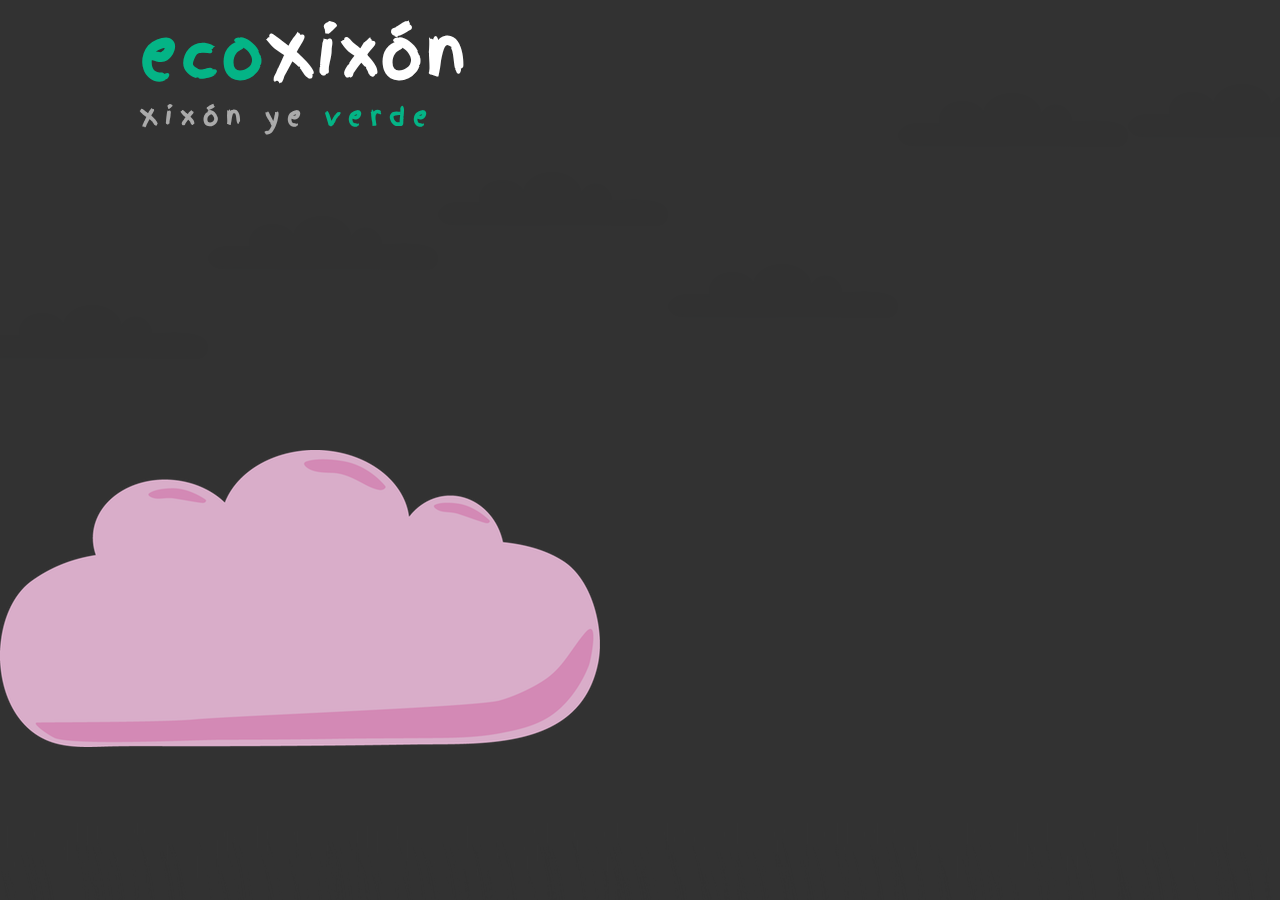
==== index.html @ 409fed89 "Inicial" ====
<!DOCTYPE html>
<!--[if IE 8]> 				 <html class="no-js lt-ie9" lang="en" > <![endif]-->
<!--[if gt IE 8]><!--> <html class="no-js" lang="en" > <!--<![endif]-->

<head>
	<meta charset="utf-8" />
  <meta name="viewport" content="width=device-width" />
  <title>ecoXixón</title>

  
  <link rel="stylesheet" href="css/foundation.css" />
  <link href='http://fonts.googleapis.com/css?family=Finger+Paint' rel='stylesheet' type='text/css'>
  <link href='http://fonts.googleapis.com/css?family=Josefin+Sans' rel='stylesheet' type='text/css'>
  <link rel="stylesheet" href="css/estilo.css" type="text/css">
  <script src="js/vendor/custom.modernizr.js"></script>
  <script src="js/nubes.js"></script>
   <script src="js/modal.js"></script>
   <meta http-equiv="Content-Type" content="text/html; charset=iso-8859-1">
</head>
<body>
	<div id="sombreado">
		<div id="marco"></div>
	</div>
	<canvas id="fondo" width="400px" height="400px"></canvas>
	<div id='contenido'>
		<header>
			<div class="row collapse">
				<div class="large-6 small-6 columns">
					<h1><span class="verde">eco</span>Xixón</h1>
					<h2>Xixón ye <span class='verde'>verde</span></h2>
				</div>
			</div>
		</header>
		<div id='principal'>
			<div class="row collapse">
				<h3>Aplicación ganadora del II Festival de Datos Abiertos de Gijón</h3>
				<h3>Próximamente en sus mejores dispositivos</h3>
			</div>
		  <script>
		  document.write('<script src=' +
		  ('__proto__' in {} ? 'js/vendor/zepto' : 'js/vendor/jquery') +
		  '.js><\/script>')
		  </script>
		  		  
		  <script src="js/foundation.min.js"></script>
		  <!--
		  
		  <script src="js/foundation/foundation.js"></script>
		  
		  <script src="js/foundation/foundation.alerts.js"></script>
		  
		  <script src="js/foundation/foundation.clearing.js"></script>
		  
		  <script src="js/foundation/foundation.cookie.js"></script>
		  
		  <script src="js/foundation/foundation.dropdown.js"></script>
		  
		  <script src="js/foundation/foundation.forms.js"></script>
		  
		  <script src="js/foundation/foundation.joyride.js"></script>
		  
		  <script src="js/foundation/foundation.magellan.js"></script>
		  
		  <script src="js/foundation/foundation.orbit.js"></script>
		  
		  <script src="js/foundation/foundation.placeholder.js"></script>
		  
		  <script src="js/foundation/foundation.reveal.js"></script>
		  
		  <script src="js/foundation/foundation.section.js"></script>
		  
		  <script src="js/foundation/foundation.tooltips.js"></script>
		  
		  <script src="js/foundation/foundation.topbar.js"></script>
		  
		  <script src="js/foundation/foundation.interchange.js"></script>
		  
		  -->
		  
		  <script>
		    $(document).foundation();
		  </script>
		  <script src="js/vendor/jquery.js"></script>
		</div>
	 </div>
</body>
</html>
---- css/estilo.css ----
body
{
	background-color: #404343;
	margin: 0;
	padding: 0;
}

#fondo
{
	position: fixed;
	z-index: -1;
}

#contenido
{
	z-index: 1000;
	font-family: 'Josefin Sans', sans-serif;
	width: 1000px;
	margin: 0 auto 100px auto;
}

h1
{
	color: #fff;
	font-family: 'Finger Paint', cursive;
	font-size: 4em;
	letter-spacing: 4px;
	margin: 10px 0px 0px 0px;
}

h2
{
	color: #aaa;
	font-family: 'Finger Paint', cursive;
	font-size: 1.5em;
	letter-spacing: 8px;
	margin-top: 0;
}

.verde
{
	color: #04B486;
}

h3
{
	color: #fff;
	font-weight: normal;
	padding: 0;
	margin: 0;
	letter-spacing: 2px;
	font-size: 2em;
	text-align: center;
	visibility: hidden;
}

h4
{
	font-weight: normal;
	padding: 0;
	margin: 0;
	letter-spacing: 2px;
}

header
{
	margin-bottom: 30px;
}

#principal
{
	opacity: 0.9;
	border-radius: 5px;
}

#sombreado
{
	position: fixed;
	top: 0px;
	left: 0px;
	width: 100%;
	height: 100%;
	background-image: url(../img/sombra.png);
}

#marco
{
	/*margin: 0 auto;*/
	background-image: url(../img/nube_sesion.png);
	position: absolute;
	top: 50%;
	/* left: 50%; */
	width: 600px;
	height: 297px;
	padding: 135px 0px 0px 0px;
	margin: 0px;
	text-align: center;
}

#idea
{
	float: right;
	text-align: center;
}

#festival
{
	float: left;
}

#agradecimientos
{
	text-align: center;
}

.institucion
{
	margin: 20px 15px 0px 15px;
}

footer
{
	padding-top: 50px;
	color: #fff;
	visibility: hidden;
}

.social
{
	float: right;
	margin-top: 30px;
	margin-right: 10px;
	width: 80px;
	text-align: right;
	visibility: hidden;
}
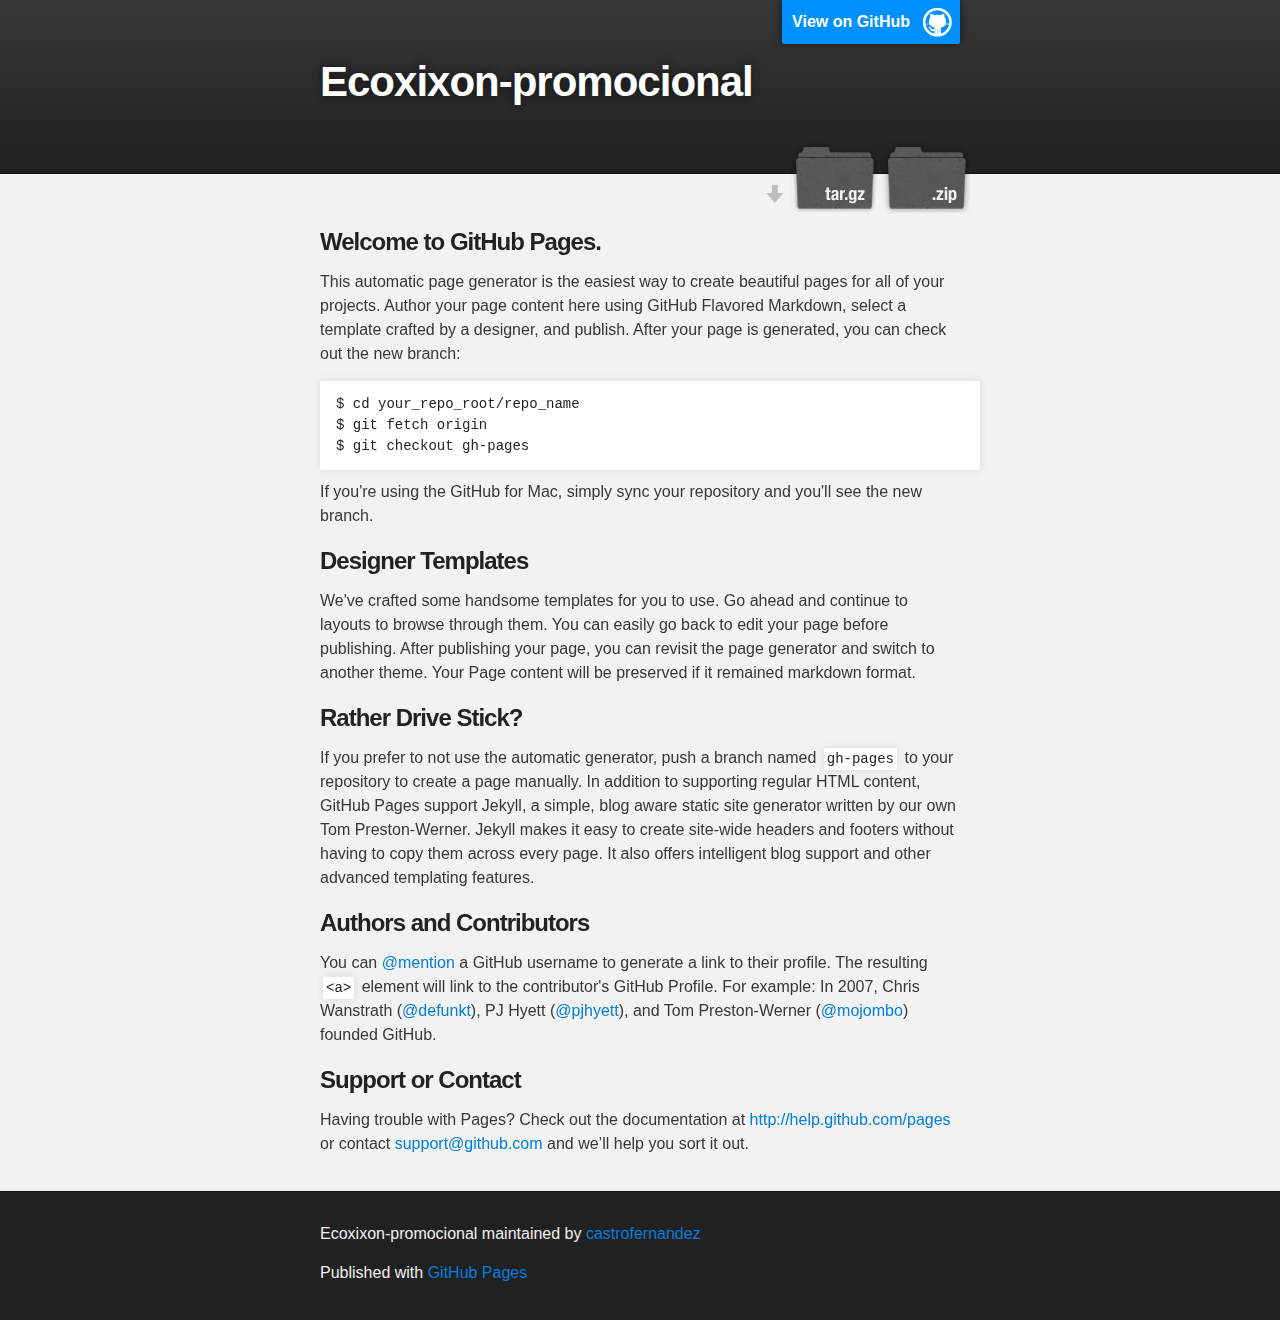
==== commit acf8d87f: "Create gh-pages branch via GitHub" ====
--- a/index.html
+++ b/index.html
@@ -1,87 +1,79 @@
 <!DOCTYPE html>
-<!--[if IE 8]> 				 <html class="no-js lt-ie9" lang="en" > <![endif]-->
-<!--[if gt IE 8]><!--> <html class="no-js" lang="en" > <!--<![endif]-->
+<html>
 
-<head>
-	<meta charset="utf-8" />
-  <meta name="viewport" content="width=device-width" />
-  <title>ecoXixón</title>
+  <head>
+    <meta charset='utf-8' />
+    <meta http-equiv="X-UA-Compatible" content="chrome=1" />
+    <meta name="description" content="Ecoxixon-promocional : " />
 
-  
-  <link rel="stylesheet" href="css/foundation.css" />
-  <link href='http://fonts.googleapis.com/css?family=Finger+Paint' rel='stylesheet' type='text/css'>
-  <link href='http://fonts.googleapis.com/css?family=Josefin+Sans' rel='stylesheet' type='text/css'>
-  <link rel="stylesheet" href="css/estilo.css" type="text/css">
-  <script src="js/vendor/custom.modernizr.js"></script>
-  <script src="js/nubes.js"></script>
-   <script src="js/modal.js"></script>
-   <meta http-equiv="Content-Type" content="text/html; charset=iso-8859-1">
-</head>
-<body>
-	<div id="sombreado">
-		<div id="marco"></div>
-	</div>
-	<canvas id="fondo" width="400px" height="400px"></canvas>
-	<div id='contenido'>
-		<header>
-			<div class="row collapse">
-				<div class="large-6 small-6 columns">
-					<h1><span class="verde">eco</span>Xixón</h1>
-					<h2>Xixón ye <span class='verde'>verde</span></h2>
-				</div>
-			</div>
-		</header>
-		<div id='principal'>
-			<div class="row collapse">
-				<h3>Aplicación ganadora del II Festival de Datos Abiertos de Gijón</h3>
-				<h3>Próximamente en sus mejores dispositivos</h3>
-			</div>
-		  <script>
-		  document.write('<script src=' +
-		  ('__proto__' in {} ? 'js/vendor/zepto' : 'js/vendor/jquery') +
-		  '.js><\/script>')
-		  </script>
-		  		  
-		  <script src="js/foundation.min.js"></script>
-		  <!--
-		  
-		  <script src="js/foundation/foundation.js"></script>
-		  
-		  <script src="js/foundation/foundation.alerts.js"></script>
-		  
-		  <script src="js/foundation/foundation.clearing.js"></script>
-		  
-		  <script src="js/foundation/foundation.cookie.js"></script>
-		  
-		  <script src="js/foundation/foundation.dropdown.js"></script>
-		  
-		  <script src="js/foundation/foundation.forms.js"></script>
-		  
-		  <script src="js/foundation/foundation.joyride.js"></script>
-		  
-		  <script src="js/foundation/foundation.magellan.js"></script>
-		  
-		  <script src="js/foundation/foundation.orbit.js"></script>
-		  
-		  <script src="js/foundation/foundation.placeholder.js"></script>
-		  
-		  <script src="js/foundation/foundation.reveal.js"></script>
-		  
-		  <script src="js/foundation/foundation.section.js"></script>
-		  
-		  <script src="js/foundation/foundation.tooltips.js"></script>
-		  
-		  <script src="js/foundation/foundation.topbar.js"></script>
-		  
-		  <script src="js/foundation/foundation.interchange.js"></script>
-		  
-		  -->
-		  
-		  <script>
-		    $(document).foundation();
-		  </script>
-		  <script src="js/vendor/jquery.js"></script>
-		</div>
-	 </div>
-</body>
+    <link rel="stylesheet" type="text/css" media="screen" href="stylesheets/stylesheet.css">
+
+    <title>Ecoxixon-promocional</title>
+  </head>
+
+  <body>
+
+    <!-- HEADER -->
+    <div id="header_wrap" class="outer">
+        <header class="inner">
+          <a id="forkme_banner" href="https://github.com/castrofernandez/ecoXixon-promocional">View on GitHub</a>
+
+          <h1 id="project_title">Ecoxixon-promocional</h1>
+          <h2 id="project_tagline"></h2>
+
+            <section id="downloads">
+              <a class="zip_download_link" href="https://github.com/castrofernandez/ecoXixon-promocional/zipball/master">Download this project as a .zip file</a>
+              <a class="tar_download_link" href="https://github.com/castrofernandez/ecoXixon-promocional/tarball/master">Download this project as a tar.gz file</a>
+            </section>
+        </header>
+    </div>
+
+    <!-- MAIN CONTENT -->
+    <div id="main_content_wrap" class="outer">
+      <section id="main_content" class="inner">
+        <h3>
+<a name="welcome-to-github-pages" class="anchor" href="#welcome-to-github-pages"><span class="octicon octicon-link"></span></a>Welcome to GitHub Pages.</h3>
+
+<p>This automatic page generator is the easiest way to create beautiful pages for all of your projects. Author your page content here using GitHub Flavored Markdown, select a template crafted by a designer, and publish. After your page is generated, you can check out the new branch:</p>
+
+<pre><code>$ cd your_repo_root/repo_name
+$ git fetch origin
+$ git checkout gh-pages
+</code></pre>
+
+<p>If you're using the GitHub for Mac, simply sync your repository and you'll see the new branch.</p>
+
+<h3>
+<a name="designer-templates" class="anchor" href="#designer-templates"><span class="octicon octicon-link"></span></a>Designer Templates</h3>
+
+<p>We've crafted some handsome templates for you to use. Go ahead and continue to layouts to browse through them. You can easily go back to edit your page before publishing. After publishing your page, you can revisit the page generator and switch to another theme. Your Page content will be preserved if it remained markdown format.</p>
+
+<h3>
+<a name="rather-drive-stick" class="anchor" href="#rather-drive-stick"><span class="octicon octicon-link"></span></a>Rather Drive Stick?</h3>
+
+<p>If you prefer to not use the automatic generator, push a branch named <code>gh-pages</code> to your repository to create a page manually. In addition to supporting regular HTML content, GitHub Pages support Jekyll, a simple, blog aware static site generator written by our own Tom Preston-Werner. Jekyll makes it easy to create site-wide headers and footers without having to copy them across every page. It also offers intelligent blog support and other advanced templating features.</p>
+
+<h3>
+<a name="authors-and-contributors" class="anchor" href="#authors-and-contributors"><span class="octicon octicon-link"></span></a>Authors and Contributors</h3>
+
+<p>You can <a href="https://github.com/blog/821" class="user-mention">@mention</a> a GitHub username to generate a link to their profile. The resulting <code>&lt;a&gt;</code> element will link to the contributor's GitHub Profile. For example: In 2007, Chris Wanstrath (<a href="https://github.com/defunkt" class="user-mention">@defunkt</a>), PJ Hyett (<a href="https://github.com/pjhyett" class="user-mention">@pjhyett</a>), and Tom Preston-Werner (<a href="https://github.com/mojombo" class="user-mention">@mojombo</a>) founded GitHub.</p>
+
+<h3>
+<a name="support-or-contact" class="anchor" href="#support-or-contact"><span class="octicon octicon-link"></span></a>Support or Contact</h3>
+
+<p>Having trouble with Pages? Check out the documentation at <a href="http://help.github.com/pages">http://help.github.com/pages</a> or contact <a href="mailto:support@github.com">support@github.com</a> and we’ll help you sort it out.</p>
+      </section>
+    </div>
+
+    <!-- FOOTER  -->
+    <div id="footer_wrap" class="outer">
+      <footer class="inner">
+        <p class="copyright">Ecoxixon-promocional maintained by <a href="https://github.com/castrofernandez">castrofernandez</a></p>
+        <p>Published with <a href="http://pages.github.com">GitHub Pages</a></p>
+      </footer>
+    </div>
+
+    
+
+  </body>
 </html>
--- a/stylesheets/stylesheet.css
+++ b/stylesheets/stylesheet.css
@@ -0,0 +1,427 @@
+/*******************************************************************************
+Slate Theme for GitHub Pages
+by Jason Costello, @jsncostello
+*******************************************************************************/
+
+@import url(pygment_trac.css);
+
+/*******************************************************************************
+MeyerWeb Reset
+*******************************************************************************/
+
+html, body, div, span, applet, object, iframe,
+h1, h2, h3, h4, h5, h6, p, blockquote, pre,
+a, abbr, acronym, address, big, cite, code,
+del, dfn, em, img, ins, kbd, q, s, samp,
+small, strike, strong, sub, sup, tt, var,
+b, u, i, center,
+dl, dt, dd, ol, ul, li,
+fieldset, form, label, legend,
+table, caption, tbody, tfoot, thead, tr, th, td,
+article, aside, canvas, details, embed,
+figure, figcaption, footer, header, hgroup,
+menu, nav, output, ruby, section, summary,
+time, mark, audio, video {
+  margin: 0;
+  padding: 0;
+  border: 0;
+  font: inherit;
+  vertical-align: baseline;
+}
+
+/* HTML5 display-role reset for older browsers */
+article, aside, details, figcaption, figure,
+footer, header, hgroup, menu, nav, section {
+  display: block;
+}
+
+ol, ul {
+  list-style: none;
+}
+
+blockquote, q {
+}
+
+table {
+  border-collapse: collapse;
+  border-spacing: 0;
+}
+
+/*******************************************************************************
+Theme Styles
+*******************************************************************************/
+
+body {
+  box-sizing: border-box;
+  color:#373737;
+  background: #212121;
+  font-size: 16px;
+  font-family: 'Myriad Pro', Calibri, Helvetica, Arial, sans-serif;
+  line-height: 1.5;
+  -webkit-font-smoothing: antialiased;
+}
+
+h1, h2, h3, h4, h5, h6 {
+  margin: 10px 0;
+  font-weight: 700;
+  color:#222222;
+  font-family: 'Lucida Grande', 'Calibri', Helvetica, Arial, sans-serif;
+  letter-spacing: -1px;
+}
+
+h1 {
+  font-size: 36px;
+  font-weight: 700;
+}
+
+h2 {
+  padding-bottom: 10px;
+  font-size: 32px;
+  background: url('../images/bg_hr.png') repeat-x bottom;
+}
+
+h3 {
+  font-size: 24px;
+}
+
+h4 {
+  font-size: 21px;
+}
+
+h5 {
+  font-size: 18px;
+}
+
+h6 {
+  font-size: 16px;
+}
+
+p {
+  margin: 10px 0 15px 0;
+}
+
+footer p {
+  color: #f2f2f2;
+}
+
+a {
+  text-decoration: none;
+  color: #007edf;
+  text-shadow: none;
+
+  transition: color 0.5s ease;
+  transition: text-shadow 0.5s ease;
+  -webkit-transition: color 0.5s ease;
+  -webkit-transition: text-shadow 0.5s ease;
+  -moz-transition: color 0.5s ease;
+  -moz-transition: text-shadow 0.5s ease;
+  -o-transition: color 0.5s ease;
+  -o-transition: text-shadow 0.5s ease;
+  -ms-transition: color 0.5s ease;
+  -ms-transition: text-shadow 0.5s ease;
+}
+
+#main_content a:hover {
+  color: #0069ba;
+  text-shadow: #0090ff 0px 0px 2px;
+}
+
+footer a:hover {
+  color: #43adff;
+  text-shadow: #0090ff 0px 0px 2px;
+}
+
+em {
+  font-style: italic;
+}
+
+strong {
+  font-weight: bold;
+}
+
+img {
+  position: relative;
+  margin: 0 auto;
+  max-width: 739px;
+  padding: 5px;
+  margin: 10px 0 10px 0;
+  border: 1px solid #ebebeb;
+
+  box-shadow: 0 0 5px #ebebeb;
+  -webkit-box-shadow: 0 0 5px #ebebeb;
+  -moz-box-shadow: 0 0 5px #ebebeb;
+  -o-box-shadow: 0 0 5px #ebebeb;
+  -ms-box-shadow: 0 0 5px #ebebeb;
+}
+
+pre, code {
+  width: 100%;
+  color: #222;
+  background-color: #fff;
+
+  font-family: Monaco, "Bitstream Vera Sans Mono", "Lucida Console", Terminal, monospace;
+  font-size: 14px;
+
+  border-radius: 2px;
+  -moz-border-radius: 2px;
+  -webkit-border-radius: 2px;
+
+
+
+}
+
+pre {
+  width: 100%;
+  padding: 10px;
+  box-shadow: 0 0 10px rgba(0,0,0,.1);
+  overflow: auto;
+}
+
+code {
+  padding: 3px;
+  margin: 0 3px;
+  box-shadow: 0 0 10px rgba(0,0,0,.1);
+}
+
+pre code {
+  display: block;
+  box-shadow: none;
+}
+
+blockquote {
+  color: #666;
+  margin-bottom: 20px;
+  padding: 0 0 0 20px;
+  border-left: 3px solid #bbb;
+}
+
+ul, ol, dl {
+  margin-bottom: 15px
+}
+
+ul li {
+  list-style: inside;
+  padding-left: 20px;
+}
+
+ol li {
+  list-style: decimal inside;
+  padding-left: 20px;
+}
+
+dl dt {
+  font-weight: bold;
+}
+
+dl dd {
+  padding-left: 20px;
+  font-style: italic;
+}
+
+dl p {
+  padding-left: 20px;
+  font-style: italic;
+}
+
+hr {
+  height: 1px;
+  margin-bottom: 5px;
+  border: none;
+  background: url('../images/bg_hr.png') repeat-x center;
+}
+
+table {
+  border: 1px solid #373737;
+  margin-bottom: 20px;
+  text-align: left;
+ }
+
+th {
+  font-family: 'Lucida Grande', 'Helvetica Neue', Helvetica, Arial, sans-serif;
+  padding: 10px;
+  background: #373737;
+  color: #fff;
+ }
+
+td {
+  padding: 10px;
+  border: 1px solid #373737;
+ }
+
+form {
+  background: #f2f2f2;
+  padding: 20px;
+}
+
+img {
+  width: 100%;
+  max-width: 100%;
+}
+
+/*******************************************************************************
+Full-Width Styles
+*******************************************************************************/
+
+.outer {
+  width: 100%;
+}
+
+.inner {
+  position: relative;
+  max-width: 640px;
+  padding: 20px 10px;
+  margin: 0 auto;
+}
+
+#forkme_banner {
+  display: block;
+  position: absolute;
+  top:0;
+  right: 10px;
+  z-index: 10;
+  padding: 10px 50px 10px 10px;
+  color: #fff;
+  background: url('../images/blacktocat.png') #0090ff no-repeat 95% 50%;
+  font-weight: 700;
+  box-shadow: 0 0 10px rgba(0,0,0,.5);
+  border-bottom-left-radius: 2px;
+  border-bottom-right-radius: 2px;
+}
+
+#header_wrap {
+  background: #212121;
+  background: -moz-linear-gradient(top, #373737, #212121);
+  background: -webkit-linear-gradient(top, #373737, #212121);
+  background: -ms-linear-gradient(top, #373737, #212121);
+  background: -o-linear-gradient(top, #373737, #212121);
+  background: linear-gradient(top, #373737, #212121);
+}
+
+#header_wrap .inner {
+  padding: 50px 10px 30px 10px;
+}
+
+#project_title {
+  margin: 0;
+  color: #fff;
+  font-size: 42px;
+  font-weight: 700;
+  text-shadow: #111 0px 0px 10px;
+}
+
+#project_tagline {
+  color: #fff;
+  font-size: 24px;
+  font-weight: 300;
+  background: none;
+  text-shadow: #111 0px 0px 10px;
+}
+
+#downloads {
+  position: absolute;
+  width: 210px;
+  z-index: 10;
+  bottom: -40px;
+  right: 0;
+  height: 70px;
+  background: url('../images/icon_download.png') no-repeat 0% 90%;
+}
+
+.zip_download_link {
+  display: block;
+  float: right;
+  width: 90px;
+  height:70px;
+  text-indent: -5000px;
+  overflow: hidden;
+  background: url(../images/sprite_download.png) no-repeat bottom left;
+}
+
+.tar_download_link {
+  display: block;
+  float: right;
+  width: 90px;
+  height:70px;
+  text-indent: -5000px;
+  overflow: hidden;
+  background: url(../images/sprite_download.png) no-repeat bottom right;
+  margin-left: 10px;
+}
+
+.zip_download_link:hover {
+  background: url(../images/sprite_download.png) no-repeat top left;
+}
+
+.tar_download_link:hover {
+  background: url(../images/sprite_download.png) no-repeat top right;
+}
+
+#main_content_wrap {
+  background: #f2f2f2;
+  border-top: 1px solid #111;
+  border-bottom: 1px solid #111;
+}
+
+#main_content {
+  padding-top: 40px;
+}
+
+#footer_wrap {
+  background: #212121;
+}
+
+
+
+/*******************************************************************************
+Small Device Styles
+*******************************************************************************/
+
+@media screen and (max-width: 480px) {
+  body {
+    font-size:14px;
+  }
+
+  #downloads {
+    display: none;
+  }
+
+  .inner {
+    min-width: 320px;
+    max-width: 480px;
+  }
+
+  #project_title {
+  font-size: 32px;
+  }
+
+  h1 {
+    font-size: 28px;
+  }
+
+  h2 {
+    font-size: 24px;
+  }
+
+  h3 {
+    font-size: 21px;
+  }
+
+  h4 {
+    font-size: 18px;
+  }
+
+  h5 {
+    font-size: 14px;
+  }
+
+  h6 {
+    font-size: 12px;
+  }
+
+  code, pre {
+    min-width: 320px;
+    max-width: 480px;
+    font-size: 11px;
+  }
+
+}
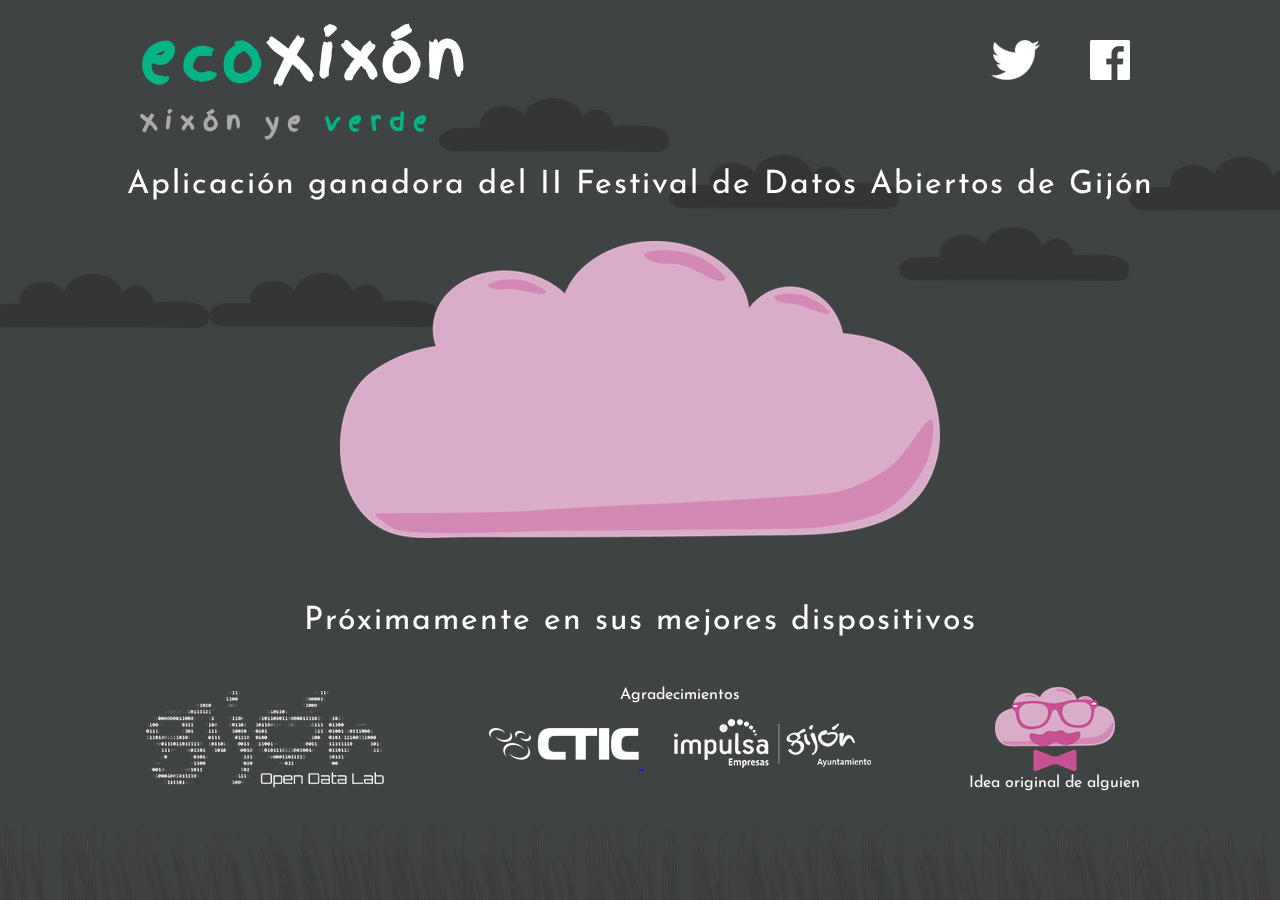
==== commit 25a11c8b: "Cambios de ancho" ====
--- a/index.html
+++ b/index.html
@@ -1,79 +1,64 @@
 <!DOCTYPE html>
-<html>
-
-  <head>
-    <meta charset='utf-8' />
-    <meta http-equiv="X-UA-Compatible" content="chrome=1" />
-    <meta name="description" content="Ecoxixon-promocional : " />
-
-    <link rel="stylesheet" type="text/css" media="screen" href="stylesheets/stylesheet.css">
-
-    <title>Ecoxixon-promocional</title>
-  </head>
-
-  <body>
-
-    <!-- HEADER -->
-    <div id="header_wrap" class="outer">
-        <header class="inner">
-          <a id="forkme_banner" href="https://github.com/castrofernandez/ecoXixon-promocional">View on GitHub</a>
-
-          <h1 id="project_title">Ecoxixon-promocional</h1>
-          <h2 id="project_tagline"></h2>
-
-            <section id="downloads">
-              <a class="zip_download_link" href="https://github.com/castrofernandez/ecoXixon-promocional/zipball/master">Download this project as a .zip file</a>
-              <a class="tar_download_link" href="https://github.com/castrofernandez/ecoXixon-promocional/tarball/master">Download this project as a tar.gz file</a>
-            </section>
+<html class="no-js" lang="es">
+<head>
+	<meta charset="utf-8" />
+  <meta name="viewport" contenido="width=device-width" />
+  <title>ecoXixón</title>
+  <link href='http://fonts.googleapis.com/css?family=Finger+Paint' rel='stylesheet' type='text/css'>
+  <link href='http://fonts.googleapis.com/css?family=Josefin+Sans' rel='stylesheet' type='text/css'>
+  <link rel="stylesheet" href="css/estilo.css" type="text/css">
+  <script src="js/nubes.js"></script>
+  <script src="js/nube.js"></script>
+  <meta http-equiv="contenido-Type" contenido="text/html; charset=iso-8859-1">
+  <script>
+		  document.write('<script src=' +
+		  ('__proto__' in {} ? 'js/vendor/zepto' : 'js/vendor/jquery') +
+		  '.js><\/script>')
+  </script>
+</head>
+<body>
+	<canvas id="fondo" width="400px" height="400px"></canvas>
+    <div id="contenido">
+        <header>
+        	<div class="social">
+        		<a href="https://www.facebook.com/Ecoxixon" target="_blank">
+        			<img src="img/facebook.png" />
+        		</a>
+        	</div>
+        	<div class="social">
+        		<a href="https://twitter.com/ecoxixon" target="_blank">
+        			<img src="img/twitter.png" />
+        		</a>
+        	</div>
+        	<h1><span class="verde">eco</span>Xixón</h1>
+			<h2>Xixón ye <span class='verde'>verde</span></h2>
         </header>
-    </div>
-
-    <!-- MAIN CONTENT -->
-    <div id="main_content_wrap" class="outer">
-      <section id="main_content" class="inner">
-        <h3>
-<a name="welcome-to-github-pages" class="anchor" href="#welcome-to-github-pages"><span class="octicon octicon-link"></span></a>Welcome to GitHub Pages.</h3>
-
-<p>This automatic page generator is the easiest way to create beautiful pages for all of your projects. Author your page content here using GitHub Flavored Markdown, select a template crafted by a designer, and publish. After your page is generated, you can check out the new branch:</p>
-
-<pre><code>$ cd your_repo_root/repo_name
-$ git fetch origin
-$ git checkout gh-pages
-</code></pre>
-
-<p>If you're using the GitHub for Mac, simply sync your repository and you'll see the new branch.</p>
-
-<h3>
-<a name="designer-templates" class="anchor" href="#designer-templates"><span class="octicon octicon-link"></span></a>Designer Templates</h3>
-
-<p>We've crafted some handsome templates for you to use. Go ahead and continue to layouts to browse through them. You can easily go back to edit your page before publishing. After publishing your page, you can revisit the page generator and switch to another theme. Your Page content will be preserved if it remained markdown format.</p>
-
-<h3>
-<a name="rather-drive-stick" class="anchor" href="#rather-drive-stick"><span class="octicon octicon-link"></span></a>Rather Drive Stick?</h3>
-
-<p>If you prefer to not use the automatic generator, push a branch named <code>gh-pages</code> to your repository to create a page manually. In addition to supporting regular HTML content, GitHub Pages support Jekyll, a simple, blog aware static site generator written by our own Tom Preston-Werner. Jekyll makes it easy to create site-wide headers and footers without having to copy them across every page. It also offers intelligent blog support and other advanced templating features.</p>
-
-<h3>
-<a name="authors-and-contributors" class="anchor" href="#authors-and-contributors"><span class="octicon octicon-link"></span></a>Authors and Contributors</h3>
-
-<p>You can <a href="https://github.com/blog/821" class="user-mention">@mention</a> a GitHub username to generate a link to their profile. The resulting <code>&lt;a&gt;</code> element will link to the contributor's GitHub Profile. For example: In 2007, Chris Wanstrath (<a href="https://github.com/defunkt" class="user-mention">@defunkt</a>), PJ Hyett (<a href="https://github.com/pjhyett" class="user-mention">@pjhyett</a>), and Tom Preston-Werner (<a href="https://github.com/mojombo" class="user-mention">@mojombo</a>) founded GitHub.</p>
-
-<h3>
-<a name="support-or-contact" class="anchor" href="#support-or-contact"><span class="octicon octicon-link"></span></a>Support or Contact</h3>
-
-<p>Having trouble with Pages? Check out the documentation at <a href="http://help.github.com/pages">http://help.github.com/pages</a> or contact <a href="mailto:support@github.com">support@github.com</a> and we’ll help you sort it out.</p>
-      </section>
-    </div>
-
-    <!-- FOOTER  -->
-    <div id="footer_wrap" class="outer">
-      <footer class="inner">
-        <p class="copyright">Ecoxixon-promocional maintained by <a href="https://github.com/castrofernandez">castrofernandez</a></p>
-        <p>Published with <a href="http://pages.github.com">GitHub Pages</a></p>
-      </footer>
-    </div>
-
-    
-
-  </body>
+        <h3 id="texto1">Aplicación ganadora del II Festival de Datos Abiertos de Gijón</h3>
+        <canvas id="frente" width="400px" height="400px"></canvas>
+		<h3 id="texto2">Próximamente en sus mejores dispositivos</h3>
+        <footer id="pie">
+            <div id="festival">
+            	<a href="http://www.fundacionctic.org/odlabgijon" target="_blank">
+            		<img src="img/festival.png" />
+            	</a>
+            </div>
+            <div id="idea">
+            	<img src="img/logo.png" />
+            	<br />
+            	Idea original de alguien
+            </div>
+            <div id="agradecimientos">
+            	<span>Agradecimientos</span>
+            	<br />
+            	<br />
+            	<a class="institucion" href="http://www.fundacionctic.org" target="_blank">
+            		<img src="img/ctic.png" />
+            	</a>
+            	<a class="institucion" href="http://www.gijon.es" target="_blank">
+            		<img src="img/ayuntamiento.png" />
+            	</a>
+            </div>
+        </footer>
+    </div> 
+</body>
 </html>
--- a/css/estilo.css
+++ b/css/estilo.css
@@ -0,0 +1,138 @@
+body
+{
+	background-color: #404343;
+	margin: 0;
+	padding: 0;
+}
+
+#fondo
+{
+	position: fixed;
+	z-index: -1;
+}
+
+#contenido
+{
+	z-index: 1000;
+	font-family: 'Josefin Sans', sans-serif;
+	margin: 0 auto 100px auto;
+}
+
+h1
+{
+	color: #fff;
+	font-family: 'Finger Paint', cursive;
+	font-size: 4em;
+	letter-spacing: 4px;
+	margin: 10px 0px 0px 0px;
+}
+
+h2
+{
+	color: #aaa;
+	font-family: 'Finger Paint', cursive;
+	font-size: 1.5em;
+	letter-spacing: 8px;
+	margin-top: 0;
+}
+
+.verde
+{
+	color: #04B486;
+}
+
+h3
+{
+	color: #fff;
+	font-weight: normal;
+	padding: 0;
+	margin: 0;
+	letter-spacing: 2px;
+	font-size: 2em;
+	text-align: center;
+	visibility: hidden;
+}
+
+h4
+{
+	font-weight: normal;
+	padding: 0;
+	margin: 0;
+	letter-spacing: 2px;
+}
+
+header
+{
+	margin: 0 auto 30px auto;
+	width: 1000px;
+}
+
+#principal
+{
+	opacity: 0.9;
+	border-radius: 5px;
+}
+
+#sombreado
+{
+	position: fixed;
+	top: 0px;
+	left: 0px;
+	width: 100%;
+	height: 100%;
+	background-image: url(../img/sombra.png);
+}
+
+#marco
+{
+	/*margin: 0 auto;*/
+	background-image: url(../img/nube_sesion.png);
+	position: absolute;
+	top: 50%;
+	/* left: 50%; */
+	width: 600px;
+	height: 297px;
+	padding: 135px 0px 0px 0px;
+	margin: 0px;
+	text-align: center;
+}
+
+#idea
+{
+	float: right;
+	text-align: center;
+}
+
+#festival
+{
+	float: left;
+}
+
+#agradecimientos
+{
+	text-align: center;
+}
+
+.institucion
+{
+	margin: 20px 15px 0px 15px;
+}
+
+footer
+{
+	width: 1000px;
+	margin: 0 auto;
+	padding-top: 50px;
+	color: #fff;
+	visibility: hidden;
+}
+
+.social
+{
+	float: right;
+	margin-top: 30px;
+	margin-right: 10px;
+	width: 80px;
+	text-align: right;
+	visibility: hidden;
+}